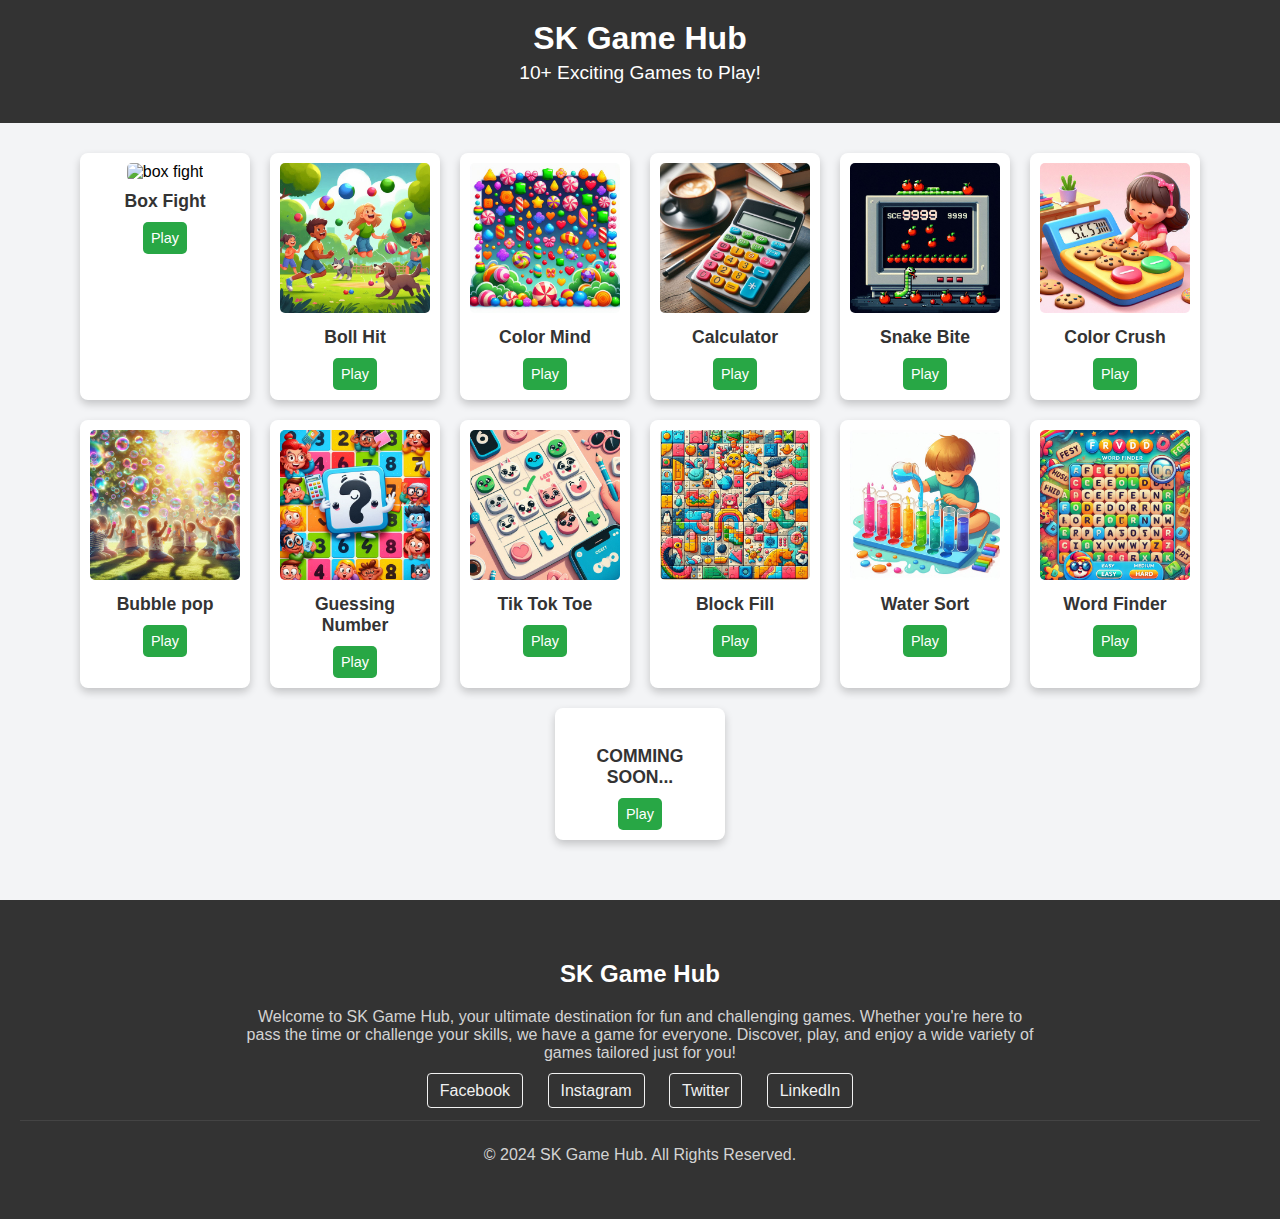
==== index.html @ 7d4349a2 "Add files via upload" ====
<!DOCTYPE html>
<html lang="en">
<head>
    <meta charset="UTF-8">
    <meta name="viewport" content="width=device-width, initial-scale=1.0">
    <title> SK Game Hub - Home</title>
    <link rel="stylesheet" href="style.css">
</head>
<body>
    <header>
        <h1>SK Game Hub</h1>
        <p>10+ Exciting Games to Play!</p>
    </header>
    <div class="game-gallery">
        <div class="game-item" onclick="openGame('game1.html')">
            <img src="box.jpg" alt="box fight">
            <h2>Box Fight</h2>
            <button>Play</button>
        </div>
        
        <div class="game-item" onclick="openGame('game2.html')">
            <img src="Bollhit.jpg" alt="Bollhit">
            <h2>Boll Hit</h2>
            <a href="game2.html"><button>Play</button></a>
        </div>
        <div class="game-item" onclick="openGame('game3.html')">
            <img src="Candycrush.jpg" alt="Candycrush">
            <h2>Color Mind</h2>
            <a href="game3.html"><button>Play</button></a>
        </div>
    <div class="game-item" onclick="openGame('cal.html')">
        <img src="calculator.jpg" alt="calculator">
        <h2>Calculator</h2>
        <a href="cal.html"><button>Play</button></a>
    </div>
<div class="game-item" onclick="openGame('snake.html')">
    <img src="snake.jpg" alt="snake">
    <h2>Snake Bite</h2>
    <a href="snake.html"><button>Play</button></a>
</div>
<div class="game-item" onclick="openGame('game4.html')">
    <img src="candy.jpg" alt="Candycrush">
    <h2>Color Crush</h2>
    <a href="game4.html"><button>Play</button></a>
</div>
<div class="game-item" onclick="openGame('game5.html')">
    <img src="bubbles.jpg" alt="Bubbles Hit">
    <h2>Bubble pop</h2>
    <a href="game5.html"><button>Play</button></a>
</div>
<div class="game-item" onclick="openGame('game6.html')">
    <img src="Guss.jpg" alt="Guessing Number">
    <h2>Guessing Number</h2>
    <a href="game6.html"><button>Play</button></a>
</div>
<div class="game-item" onclick="openGame('game7.html')">
    <img src="Tik Tok Toe.jpg" alt="Tic-Tac-Toe">
    <h2>Tik Tok Toe</h2>
    <a href="game7.html"><button>Play</button></a>
</div>
<div class="game-item" onclick="openGame('game9.html')">
    <img src="block fill.jpg" alt="block fill">
    <h2>Block Fill</h2>
    <a href="game9.html"><button>Play</button></a>
</div>
<div class="game-item" onclick="openGame('game8.html')">
    <img src="water sort.jpg" alt="water sort">
    <h2>Water Sort</h2>
    <a href="game8.html"><button>Play</button></a>
</div>
<div class="game-item" onclick="openGame('game10.html')">
    <img src="word finder.jpg" alt="Word Finder">
    <h2>Word Finder</h2>
    <a href="game10.html"><button>Play</button></a>
</div>
<div class="game-item" onclick="openGame('game11.html')">
    <img src="" alt="">
    <h2>COMMING SOON...</h2>
    <a href="game11.html"><button>Play</button></a>
</div>
</div>

<footer class="footer">
    <div class="footer-content">
        <h2>SK Game Hub</h2>
        <p>Welcome to SK Game Hub, your ultimate destination for fun and challenging games. Whether you're here to pass the time or challenge your skills, we have a game for everyone. Discover, play, and enjoy a wide variety of games tailored just for you!</p>
        
        <div class="social-links">
            <a href="#" class="social-icon">Facebook</a>
            <a href="#" class="social-icon">Instagram</a>
            <a href="#" class="social-icon">Twitter</a>
            <a href="#" class="social-icon">LinkedIn</a>
        </div>
    </div>
    <div class="footer-bottom">
        <p>© 2024 SK Game Hub. All Rights Reserved.</p>
    </div>
</footer>


    <script src="script.js"></script>
</body>
</html>
---- style.css ----
body {
    font-family: Arial, sans-serif;
    background-color: #f3f4f6;
    margin: 0;
    padding: 0;
    text-align: center;
}

header {
    background-color: #333;
    color: white;
    padding: 20px 0;
    transition: all 0.5s ease;
}

header h1 {
    margin: 0;
    font-size: 2em;
}

header p {
    font-size: 1.2em;
    margin-top: 5px;
}

.game-gallery {
    display: flex;
    flex-wrap: wrap;
    justify-content: center;
    margin: 20px;
}

.game-item {
    background-color: #fff;
    border-radius: 8px;
    box-shadow: 0 4px 8px rgba(0, 0, 0, 0.2);
    margin: 10px;
    width: 150px;
    text-align: center;
    padding: 10px;
    cursor: pointer;
    transform: scale(1);
    transition: transform 0.3s ease, box-shadow 0.3s ease;
}

.game-item:hover {
    transform: scale(1.1);
    box-shadow: 0 6px 12px rgba(0, 0, 0, 0.3);
}

.game-item img {
    width: 100%;
    height: auto;
    border-radius: 5px;
    transition: transform 0.3s ease;
}

.game-item h2 {
    font-size: 1.1em;
    margin: 10px 0;
    color: #333;
}

.game-item button {
    background-color: #28a745;
    color: white;
    padding: 8px;
    border: none;
    border-radius: 5px;
    cursor: pointer;
    font-size: 0.9em;
    transition: background-color 0.3s;
}

.game-item button:hover {
    background-color: #218838;
}

button:active {
    transform: scale(0.95);
}
/* Footer Styling */
.footer {
    background-color: #333;
    color: #f1f1f1;
    padding: 40px 20px;
    text-align: center;
    margin-top: 50px;
}

.footer-content {
    max-width: 800px;
    margin: auto;
}

.footer h2 {
    font-size: 24px;
    color: #fff;
}

.footer p {
    font-size: 16px;
    color: #d3d3d3;
    margin: 15px 0;
}

.social-links {
    margin: 20px 0;
}

.social-icon {
    margin: 0 10px;
    text-decoration: none;
    color: #f1f1f1;
    border: 1px solid #f1f1f1;
    padding: 8px 12px;
    border-radius: 4px;
    transition: background 0.3s ease, color 0.3s ease;
}

.social-icon:hover {
    background-color: #f1f1f1;
    color: #333;
}

.footer-bottom {
    margin-top: 20px;
    font-size: 14px;
    color: #d3d3d3;
    border-top: 1px solid #444;
    padding-top: 10px;
}
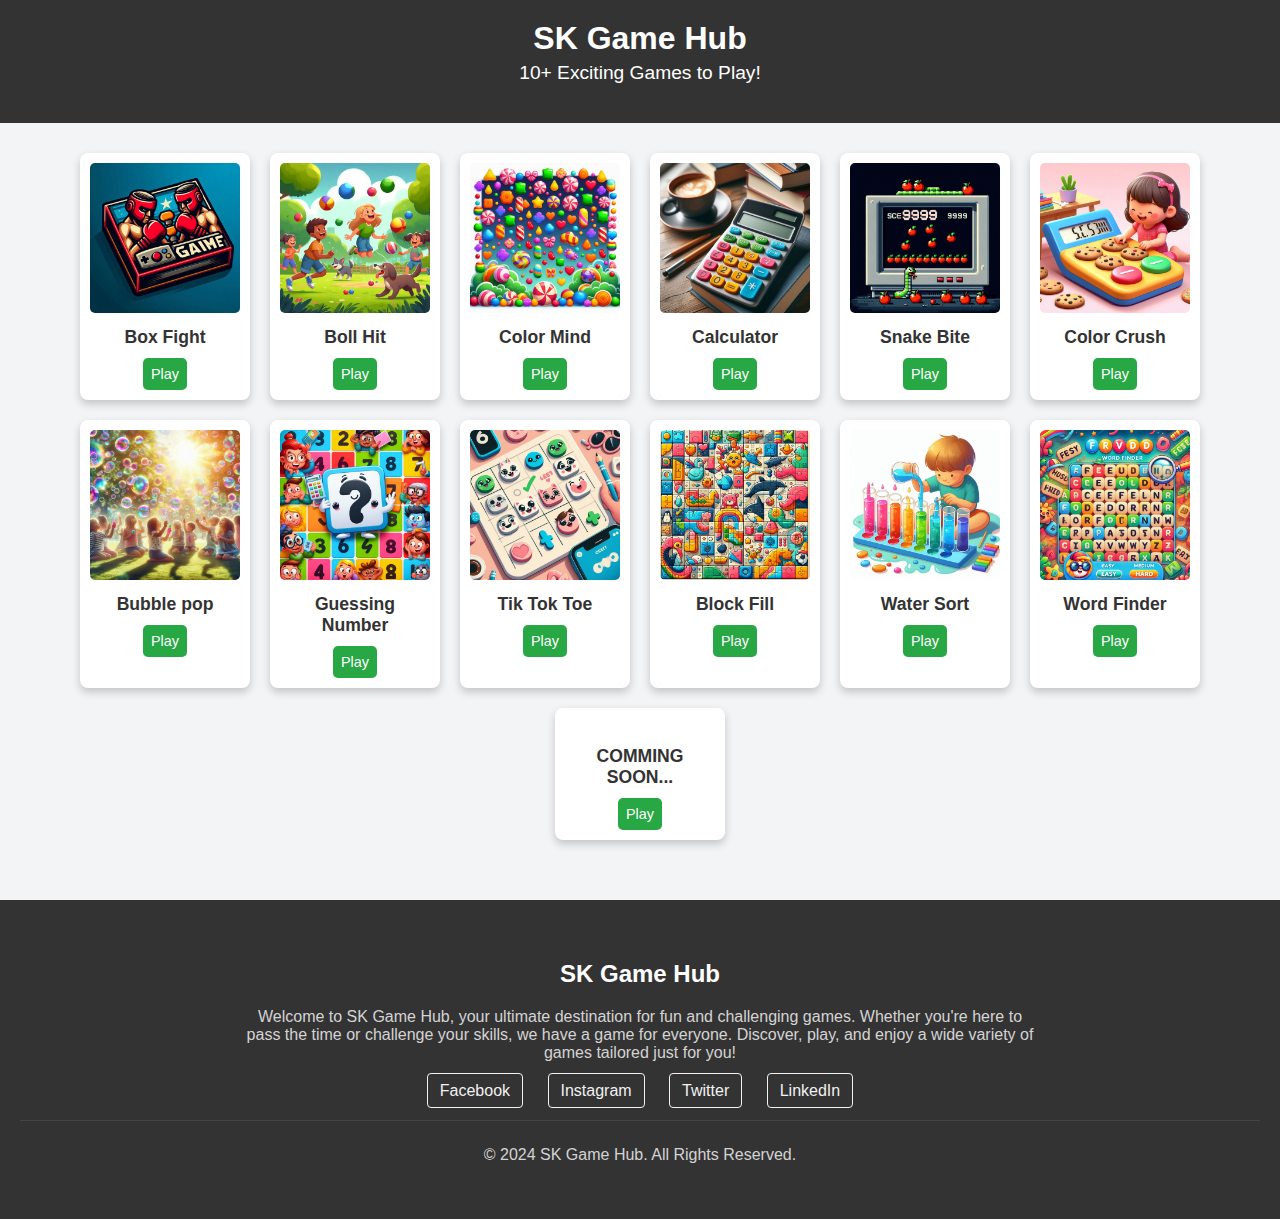
==== commit 1bb669ef: "BOX img update" ====
--- a/index.html
+++ b/index.html
@@ -13,7 +13,7 @@
     </header>
     <div class="game-gallery">
         <div class="game-item" onclick="openGame('game1.html')">
-            <img src="box.jpg" alt="box fight">
+            <img src="Box.jpg" alt="Box fight">
             <h2>Box Fight</h2>
             <button>Play</button>
         </div>
